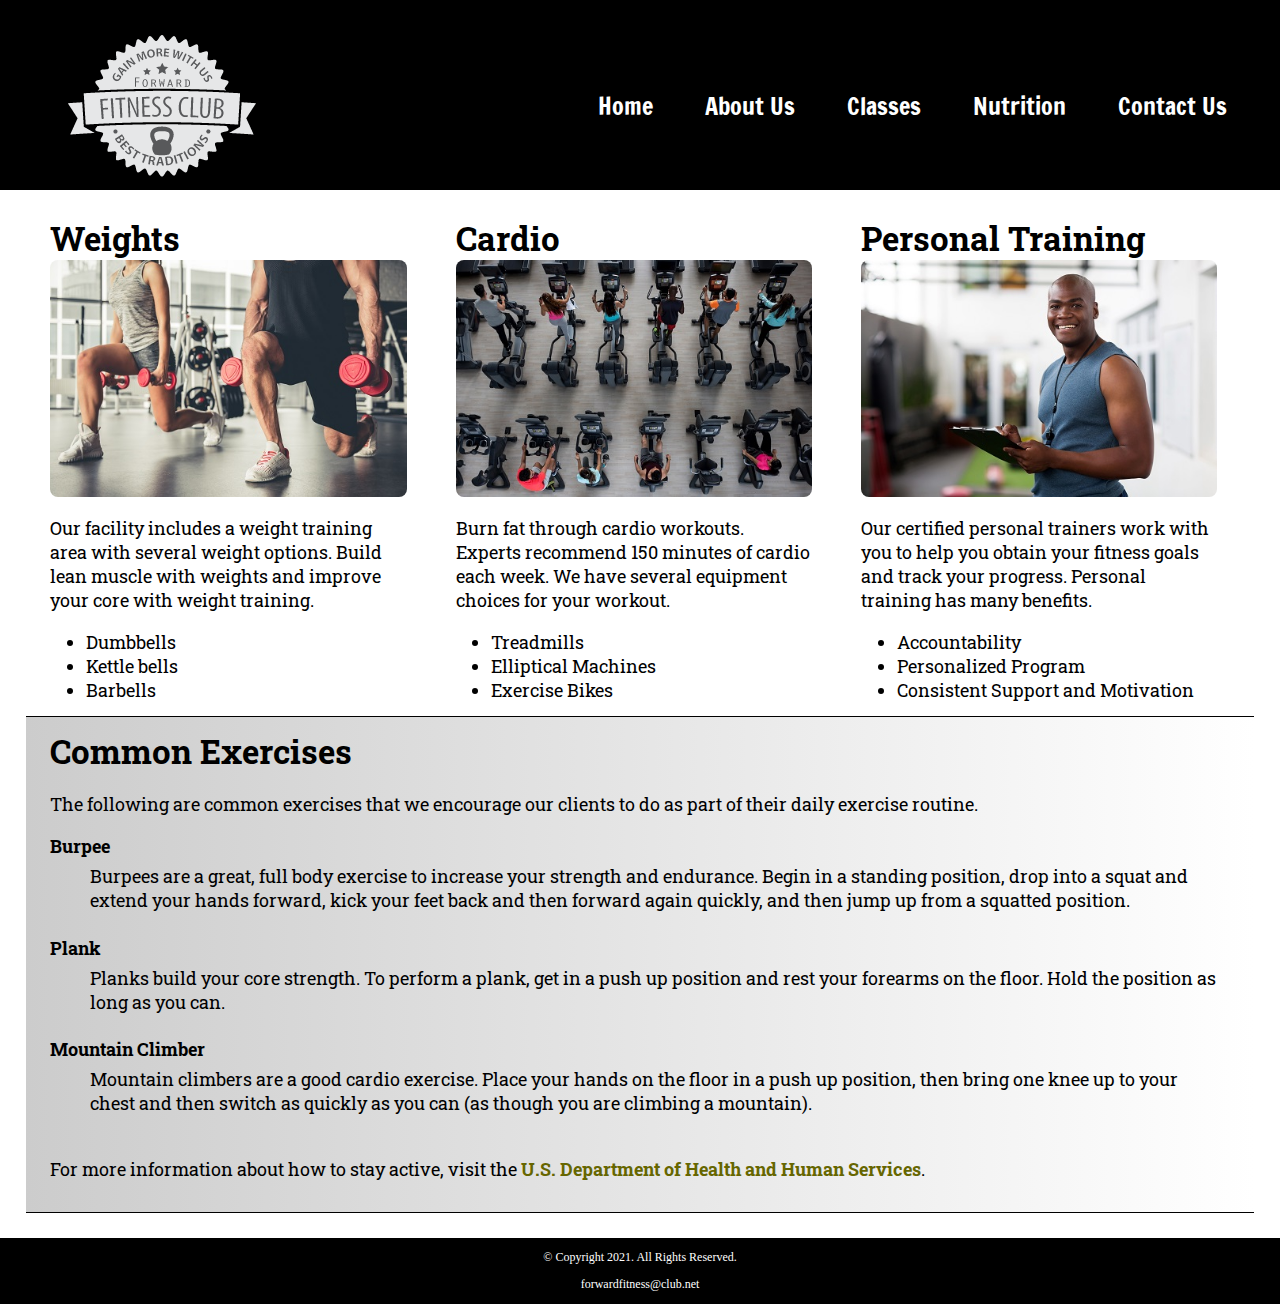
==== about.html @ 6b6918a0 "Initial commit" ====
<!DOCTYPE html>
<!-- This website template was created by: Student's First Name Student's Last Name -->
<html lang="en">
<head>
	<title>Forward Fitness Club</title>
	<meta charset="utf-8">
    <link rel="stylesheet" href="css/styles.css">
    <meta name="viewport" content="width=device-width, initial-scale=1.0">
    <link href="https://fonts.googleapis.com/css?family=Francois+One|Roboto+Slab&display=swap" rel="stylesheet">
    <link rel="shortcut icon" href="images/favicon.ico">
	<link rel="icon" type="image/png" sizes="32x32" href="images/favicon-32.png">
    <link rel="apple-touch-icon" sizes="180x180" href="images/apple-touch-icon.png">
	<link rel="icon" sizes="192x192" href="images/android-chrome-192.png">
</head>
<body>

	<div id="container">

		<!-- Use the header area for the website name or logo -->
		<header>
	           <a href="index.html"><img src="images/forward-fitness-logo.png" alt="Forward Fitness Club logo"></a>
		</header>
		
		<!-- Use the nav area to add hyperlinks to other pages within the website -->
		<nav>
			<ul>
                <li><a href="index.html">Home</a></li> 
                <li><a href="about.html">About Us</a></li> 
                <li><a href="classes.html">Classes</a></li> 
                <li><a href="nutrition.html">Nutrition</a></li> 
                <li><a href="contact.html">Contact Us</a></li>
            </ul>
		</nav>
		
		<!-- Use the main area to add the main content of the webpage -->
		<main>
		
			<section id="weights">
			
				<h1>Weights</h1>
				<img src="images/people-with-weights.jpg" alt="Two people working out with a weight in each hand" class="round">
				<p>Our facility includes a weight training area with several weight options. Build lean muscle with weights and improve your core with weight training.</p> 
				<ul class="tablet-desktop">
					<li>Dumbbells</li>
					<li>Kettle bells</li>
					<li>Barbells</li>
				</ul>
			
			</section>
			
			<section id="cardio">
			
				<h1>Cardio</h1>
				<img src="images/people-workingout-machines.jpg" alt="Cardio Equipment" class="round">
				<p>Burn fat through cardio workouts. Experts recommend 150 minutes of cardio each week. We have several equipment choices for your workout.</p>
				<ul class="tablet-desktop">
					<li>Treadmills</li>
					<li>Elliptical Machines</li>
					<li>Exercise Bikes</li>
				</ul>
				
			</section>
			
			<section id="training">
				
				<h1>Personal Training</h1>
				<img src="images/personal-trainer.jpg" alt="Personal Training" class="round">
				<p>Our certified personal trainers work with you to help you obtain your fitness goals and track your progress. Personal training has many benefits.</p>
				<ul class="tablet-desktop">
					<li>Accountability</li>
					<li>Personalized Program</li>
					<li>Consistent Support and Motivation</li>
				</ul>
				
			</section>
			
			<section id="exercises" class="tablet-desktop">
			
				<h1>Common Exercises</h1>
				<p>The following are common exercises that we encourage our clients to do as part of their daily exercise routine.</p>
				<dl>
					<dt>Burpee</dt>
					<dd>Burpees are a great, full body exercise to increase your strength and endurance. Begin in a standing position, drop into a squat and extend your hands forward, kick your feet back and then forward again quickly, and then jump up from a squatted position.</dd>
					
					<dt>Plank</dt>
					<dd>Planks build your core strength. To perform a plank, get in a push up position and rest your forearms on the floor. Hold the position as long as you can.</dd>
					
					<dt>Mountain Climber</dt>
					<dd>Mountain climbers are a good cardio exercise. Place your hands on the floor in a push up position, then bring one knee up to your chest and then switch as quickly as you can (as though you are climbing a mountain).</dd>
				</dl>
				
				<p>For more information about how to stay active, visit the <a href="https://www.hhs.gov/fitness/be-active/index.html" target="_blank" class="external-link">U.S. Department of Health and Human Services</a>.</p>

			</section>
			
		</main>
		
		<!-- Use the footer area to add webpage footer content -->
		<footer>
			<p>&copy; Copyright 2021. All Rights Reserved.</p>
			<p><a href="mailto:forwardfitness@club.net">forwardfitness@club.net</a></p>
		</footer>
	
	</div>
	
</body>
</html>
---- css/styles.css ----
/*
Author:
Date:
File Name: styles.css
*/

/* CSS Reset */
body, header, nav, main, footer, h1, div, img, ul, figure, figcaption, section, article, aside {
    margin: 0;
    padding: 0;
    border: 0;
}

/* Style rules for body and images */
body {
	background-color: #000;
}

img {
    max-width: 100%;
    display: block;
}

/* Style rule for box sizing applies to all elements */
* {
  box-sizing: border-box;
}

/* Style rules for mobile viewport */

/* Style rule for header */
header {
    top: 0;
    background-color: #000;
    height: 190px;
}

header img {
    margin: 0 auto;
}

/* Style rules for navigation area */
nav {
	padding: 1%;
    margin-bottom: 1%;
}

nav ul {
    list-style-type: none;
    text-align: center;
}

nav li {
    font-size: 1.5em;
    font-family: 'Francois One', sans-serif;
    border-top: 1px solid #fff;
}

nav li:first-child {
    border-top: none;
}

nav li a {
    display: block;
    color: #fff;
    padding: 0.5em 1em;
    text-decoration: none;
}

/* Show mobile class, hide tablet-desktop class */
.mobile {
    display: block;
}

.tablet-desktop {
    display: none;
}

/* Style rules for main content */
main {
    background-color: #fff;
    padding: 2%;
    font-size: 1.15em;
    font-family: 'Roboto Slab', serif;
}

.mobile h3 {
    text-shadow: 5px 5px 8px #ccc;
}

article {
    padding: 2%;
}

article h3 {
    text-align: center;
}

article img {
    margin: 0 auto;
}

article ul {
    margin-left: 10%; 
}

article:nth-of-type(2) {
    background-color: rgba(204, 204, 204, 0.3);
}

.tel-link {
    background-color: #404040;
    padding: 2%;
    margin: 0 auto;
    width: 80%;
    text-align: center;
    border-radius: 5px;
}

.tel-link a {
    color: #fff;
    text-decoration: none;
    font-size: 1.5em;
    display: block;
}

.hours {
    margin-left: 10%;
}

.action {
    font-size: 1.35em;
    color: #666600;
    font-weight: bold;
    text-shadow: 5px 5px 8px #ccc;
}

.frame {
    position: relative;
    max-width: 450px;
    margin: 2% auto;
}

.pic-text {
    position: absolute;
    bottom: 0;
    background: rgba(0, 0, 0, 0.5); 
    color: #fff;
    width: 100%;
    padding: 20px;
    text-align: center;
    font-family: Verdana, Arial, sans-serif;
    font-size: 1.5em;
    font-weight: bold;
}

#weights, #cardio, #training {
    margin: 0 2%;
}

.round {
    border-radius: 8px;
}

.external-link {
    color: #666600;
    font-weight: bold;
    text-decoration: none;
}

#contact {
    text-align: center;
}

#contact .contact-email-link {
    color: #666600;
    text-decoration: none;
}

.map {
    border: 2px solid #000;
    width: 95%;
    height: 50%;
}

#form {
    margin-top: 2%;
    background-color: #f2f2f2;
    padding: 2%;
}

#form h2 {
    text-align: center;
}

/* Style rules for form elements */
fieldset, input, select, textarea  { 
    margin-bottom: 2%;
}

fieldset legend {
    font-weight: bold;
    font-size: 1.25em;
}

label {
    display: block;
    padding-top: 3%;
}

form #submit {
    margin: 0 auto;
    border: none;
    display: block;
    padding: 2%;
    background-color: #b3b3b3;
    font-size: 1em;
    border-radius: 10px;
}

/* Style rules for footer content */
footer p {
    font-size: 0.75em;
    text-align: center;
    color: #fff;
    padding: 0 1em;
}

footer p a {
    color: #fff;
    text-decoration: none;
}

/* Media Query for Tablet Viewport */
@media screen and (min-width: 630px), print {
    
    /* Tablet Viewport: Show tablet-desktop class, hide mobile class */
    .tablet-desktop {
        display: block;
    }

    .mobile {
        display: none;
    }
    
    /* Tablet Viewport: Style rule for header */
    header {
        padding-bottom: 2%;
    }
    
    /* Tablet Viewport: Style rules for nav area */
    nav li {
        border-top: none;
        display: inline-block;
        border-right: 1px solid #fff;
    }
    
    nav li:last-child {
        border-right: none;
    }
    
    nav li a {
        padding: 0.1em 0.75em;
    }
    
    /* Tablet Viewport: Style rules for main content area */
    main ul {
        margin: 0 0 4% 10%;
    }
    
    .grid {
        display: grid;
        grid-template-columns: auto auto auto;
        grid-gap: 20px;
    }
       
    .pic-text {
        font-size: 1em;  
        padding: 10px;
    } 
    
    aside {
        text-align: center;
        font-size: 1.25em;
        font-style: italic;
        font-weight: bold;
        padding: 2%;
        background-color: rgba(204, 204, 204, 0.5);
        box-shadow: 5px 5px 8px #000;
        text-shadow: 5px 5px 5px #b3b3b3;
        border-radius: 0 15px; 
    }
    
    .grid-item4 {
        grid-column: 1 / span 3;
    }
        
    #exercises {
        border-top: 1px solid #000;
        border-bottom: 1px solid #000;
        background: linear-gradient(to right, #ccc, #fff);
        background-color: #f2f2f2;
        padding: 1% 2%;
    }

    #exercises dt {
        font-weight: bold;
    }

    #exercises dd {
        padding: 0.5% 1% 2% 0;
    } 
    
    .tel-num {
        font-size: 1.25em;
    }
    
    .map {
        width: 600px;
        height: 450px;
    }
    
    /* Tablet Viewport: Style rules for table */
    table {
        border: 1px solid #000;
        border-collapse: collapse;
        margin: 0 auto;
        width: 100%;
    }
    
    caption {
        font-size: 1.5em;
        font-weight: bold;
        padding: 1%;
    }
    
    th, td {
        border: 1px solid #000;
        padding: 2%;
    }
    
    th {
        background-color: #000;
        color: #fff;
        font-size: 1.15em;
    }

    tr:nth-child(odd) {
        background-color: #ccc;
    }
    
    /* Tablet Viewport: Style rule for form element */
    form {
        width: 70%;
        margin: 0 auto;
    }
    
}

/* Media Query for Desktop Viewport */
@media screen and (min-width: 1015px), print {
    
    /* Desktop Viewport: Style rule for header */
    header {
        width: 25%;
        float: left;
        padding-bottom: 0;
    }
    
    /* Desktop Viewport: Style rules for nav area */
    nav {
        float: right;
        width: 70%;
        margin: 4em 1em 0 0;
    }

    nav ul {
        text-align: right;
    }
    
    nav li {
        border: none;
    }

    nav li a {
        padding: 0.5em 1em;
    }
    
    nav li a:hover {
        color: #000;
        background-color: #fff;
    }
    
    /* Desktop Viewport: Style Rules for main content */
    main {
        clear: left;
    }
    
    main h1 {
        font-size: 1.8em;
    }
    
    article h3 {
        font-size: 1.75em;
    }
    
    .pic-text {
        font-size: 1.5em;  
        padding: 20px;
    }
    
    .frame  {
        opacity: 0.9;
    }
    
    .frame:hover {
        opacity: 1;
        box-shadow: 8px 8px 10px #808080;
    }
    
    #weights, #cardio, #training {
        width: 29%;
        float: left;
        margin: 0 2%;
    }

    #exercises {
        clear: left;
    }
    
    /* Desktop Viewport: Style rules for form elements */
    form {
        width: auto;
    }
    
    .form-grid {
        display: grid;
        grid-template-columns: auto auto auto;
        grid-gap: 20px; 
    }
    
    .btn {
        grid-column: 1 / span 3;
    }
    
}

/* Media Query for Large Desktop Viewports */
@media screen and (min-width: 1921px) {
 
    #container {
        width: 1920px;
        margin: 0 auto;
    }
    
    table {
        width: 80%;
    }
    
}

/* Media Query for Print */
@media print {
    
    body {
        background-color: #fff;
        color: #000;
    }
    
}
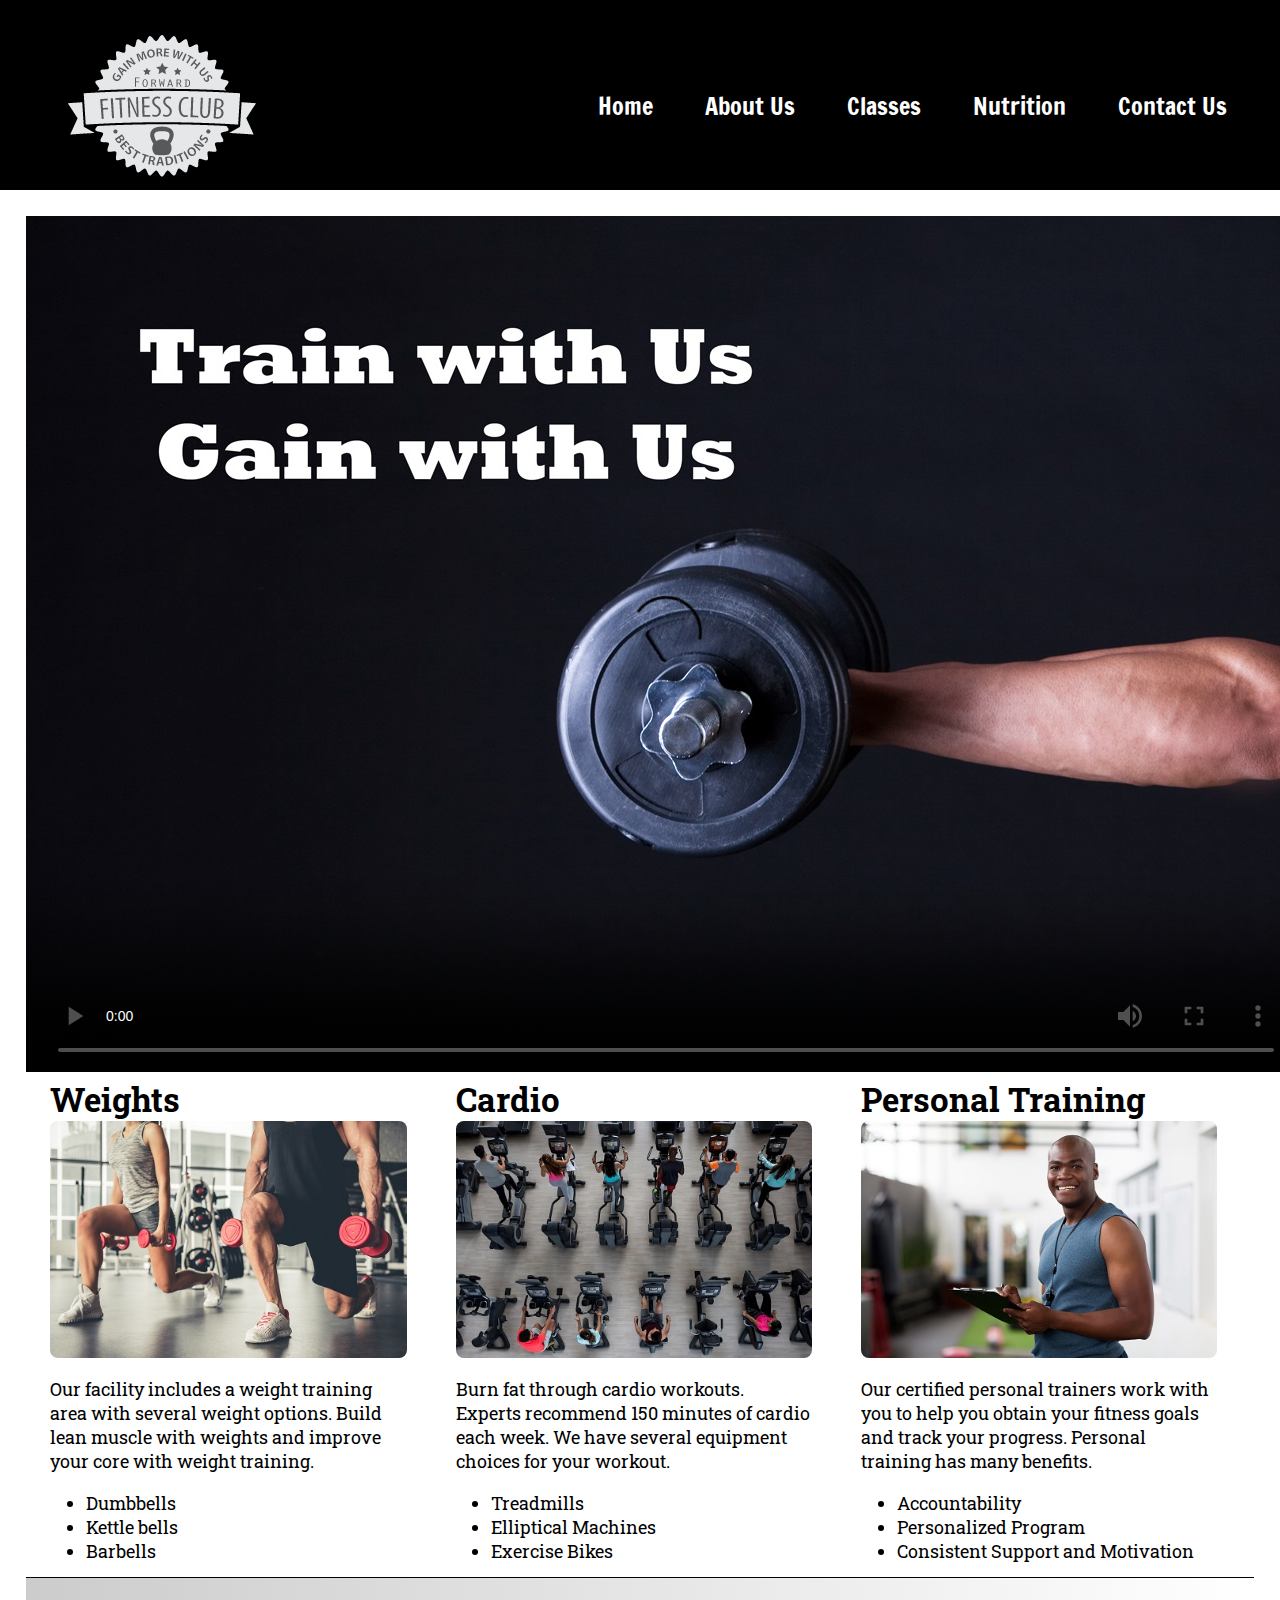
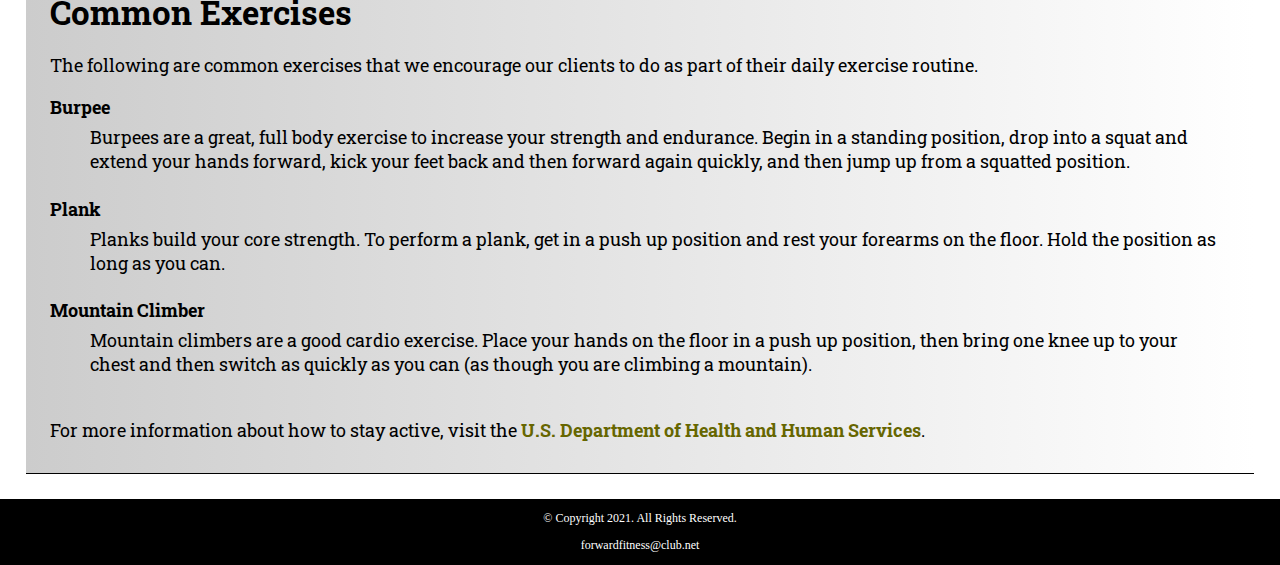
==== commit 928d35cd: "Update about.html" ====
--- a/about.html
+++ b/about.html
@@ -1,5 +1,5 @@
 <!DOCTYPE html>
-<!-- This website template was created by: Student's First Name Student's Last Name -->
+<!-- This website template was created by: Sydney Cook, 9-5-23 -->
 <html lang="en">
 <head>
 	<title>Forward Fitness Club</title>
@@ -35,7 +35,15 @@
 		<!-- Use the main area to add the main content of the webpage -->
 		<main>
 		
-			<section id="weights">
+			<video controls poster="images/hero-image.jpg">
+                <source src="media/ffc_video.mp4" type="video/mp4">
+                <source src="media/ffc_video.webm" type="video/webm">
+                <track src="media/captions.vtt" kind="captions" srclang="en" label="Captions">
+                <track src="media/descriptions.vtt" kind="descriptions" srclang="en" label="English Descriptions">
+                <p>Your browser does not support the video element.</p>
+            </video>
+            
+            <section id="weights">
 			
 				<h1>Weights</h1>
 				<img src="images/people-with-weights.jpg" alt="Two people working out with a weight in each hand" class="round">
--- a/css/styles.css
+++ b/css/styles.css
@@ -1,6 +1,6 @@
 /*
-Author:
-Date:
+Author: Sydney Cook
+Date: 9-5-23
 File Name: styles.css
 */
 
